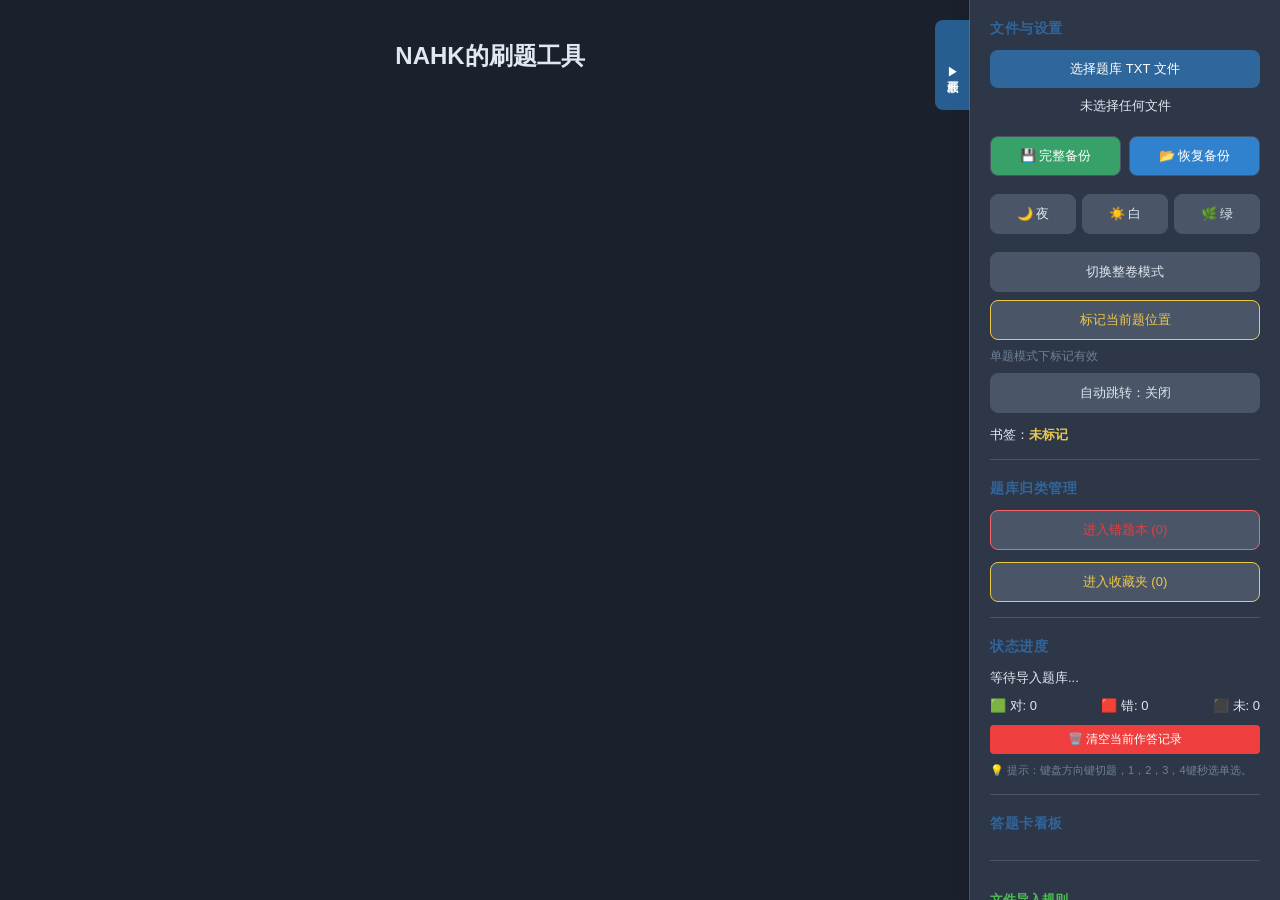
==== index.html @ a20abe1e "首页改为index.html" ====
<!doctype html>
<html lang="zh-CN">
  <head>
    <meta charset="UTF-8" />
    <title>NAHK的刷题工具</title>
    <link rel="stylesheet" href="doti.css" />
    <style></style>
  </head>
  <body>
    <div class="main-title">NAHK的刷题工具</div>

    <div id="quizContainer"></div>

    <div class="nav-panel" id="navPanel" style="display: none">
      <button id="prevBtn" class="nav-btn">上一题</button>
      <button id="nextBtn" class="nav-btn">下一题</button>
    </div>

    <div class="sidebar-panel" id="sidebarPanel">
      <button class="toggle-sidebar-btn" id="toggleSidebarBtn">
        ▶ 展开面板
      </button>

      <div class="sidebar-content">
        <div class="sidebar-section">
          <h3>文件与设置</h3>
          <div class="control-grid">
            <label for="fileInput" class="file-upload-btn"
              >选择题库 TXT 文件</label
            >
            <input type="file" id="fileInput" accept=".txt" />
            <div
              id="fileNameDisplay"
              class="info-item"
              style="text-align: center; word-break: break-all"
            >
              未选择任何文件
            </div>

            <div
              style="
                display: grid;
                grid-template-columns: 1fr 1fr;
                gap: 8px;
                margin: 12px 0 10px 0;
              "
            >
              <button
                id="exportBackupBtn"
                class="action-btn tooltip-btn"
                style="background: #38a169; color: white"
                data-title="一键备份：将所有数据（题库、收藏、错题、作答记录、书签等）打包成一个 .json 文件下载"
              >
                💾 完整备份
              </button>

              <label
                for="importBackupInput"
                class="action-btn tooltip-btn"
                style="
                  background: #3182ce;
                  color: white;
                  text-align: center;
                  cursor: pointer;
                "
                data-title="从之前导出的 .json 备份文件恢复所有数据"
              >
                📂 恢复备份
              </label>
              <input
                type="file"
                id="importBackupInput"
                accept=".json"
                style="display: none"
              />
            </div>

            <!-- 主题切换 -->
            <div
              style="
                display: grid;
                grid-template-columns: 1fr 1fr 1fr;
                gap: 6px;
                margin-bottom: 10px;
              "
            >
              <button id="themeNight" class="action-btn">🌙 夜</button>
              <button id="themeLight" class="action-btn">☀️ 白</button>
              <button id="themeGreen" class="action-btn">🌿 绿</button>
            </div>

            <button id="toggleModeBtn" class="action-btn">切换整卷模式</button>
            <button
              id="setBookmarkBtn"
              class="action-btn"
              style="border-color: #ecc94b; color: #ecc94b"
            >
              标记当前题位置
            </button>
            <span style="font-size: 12px; color: #718096;">单题模式下标记有效</span>
            <button id="toggleAutoNextBtn" class="action-btn">
              自动跳转：关闭
            </button>
          </div>

          <div class="info-item" style="margin-top: 12px">
            书签：<span
              id="bookmarkTip"
              style="color: #ecc94b; font-weight: bold"
              >未标记</span
            >
          </div>
        </div>

        <div class="sidebar-section">
          <h3>题库归类管理</h3>
          <div class="control-grid" style="gap: 6px">
            <button
              id="toggleWrongModeBtn"
              class="action-btn"
              style="border-color: #f56565; color: #e53e3e"
            >
              进入错题本 (<span id="wrongCount">0</span>)
            </button>
            <div
              id="wrongActionGroup"
              style="display: flex; gap: 4px; display: none"
            >
              <button
                id="exportWrongBtn"
                class="action-btn"
                style="
                  background-color: #38a169;
                  color: white;
                  padding: 4px;
                  font-size: 11px;
                  width: 100%;
                "
              >
                导出错题
              </button>
              <button
                id="clearWrongBtn"
                class="action-btn danger-btn"
                style="padding: 4px; font-size: 11px; width: 100%"
              >
                清空错题
              </button>
            </div>

            <button
              id="toggleFavModeBtn"
              class="action-btn"
              style="border-color: #ecc94b; color: #ecc94b; margin-top: 6px"
            >
              进入收藏夹 (<span id="favCount">0</span>)
            </button>
            <div
              id="favActionGroup"
              style="display: flex; gap: 4px; display: none"
            >
              <button
                id="exportFavBtn"
                class="action-btn"
                style="
                  background-color: #38a169;
                  color: white;
                  padding: 4px;
                  font-size: 11px;
                  width: 100%;
                "
              >
                导出收藏
              </button>
              <button
                id="clearFavBtn"
                class="action-btn danger-btn"
                style="padding: 4px; font-size: 11px; width: 100%"
              >
                清空收藏
              </button>
            </div>
          </div>
        </div>

        <div class="sidebar-section">
          <h3>状态进度</h3>
          <div
            class="info-item"
            id="progressText"
            style="color: #e2e8f0; font-weight: 500"
          >
            等待导入题库...
          </div>
          <div
            class="info-item"
            style="
              display: flex;
              justify-content: space-between;
              margin-top: 8px;
            "
          >
            <span>🟩 对: <span id="statCorrect">0</span></span>
            <span>🟥 错: <span id="statWrong">0</span></span>
            <span>⬛ 未: <span id="statUnsolved">0</span></span>
          </div>

          <button
            id="clearTracksBtn"
            class="action-btn danger-btn"
            style="
              margin-top: 10px;
              width: 100%;
              padding: 6px;
              font-size: 12px;
              border-radius: 4px;
            "
          >
            🗑️ 清空当前作答记录
          </button>

          <div
            class="info-item"
            style="font-size: 11px; color: #718096; margin-top: 8px"
          >
            💡 提示：键盘方向键切题，1，2，3，4键秒选单选。
          </div>
        </div>

        <div class="sidebar-section" style="flex: 1">
          <h3>答题卡看板</h3>
          <div id="boxGrid"></div>
        </div>
        <h5
          onclick="window.open('tiku.html', '_blank')"
          style="
            color: #4cbd50;
            text-decoration: underline;
            cursor: pointer;
            display: inline-block;
            margin-top: 10px;
          "
        >
          文件导入规则
        </h5>
      </div>
    </div>
    <script src="doti.js"></script>
  </body>
</html>
---- doti.css ----
/* ==================== 1. 默认夜间模式 (Dark) ==================== */
:root {
  --bg-color: #1a202c;
  --text-color: #e2e8f0;
  --card-bg: #2d3748;
  --border-color: #4a5568;
  --option-bg: #2d3748;
  --option-hover: #4a5568;
  --correct-bg: #1c452698;
  --correct-text: #a3e635;
  --wrong-bg: #631c1c69;
  --wrong-text: #fca5a5;
  --accent-color: #3182ce9f;
  --accent-hover: #2b6cb0;
  --btn-bg: #4a5568;
  --btn-text: #e2e8f0;
}

/* ==================== 2. 白天模式 (Light) ==================== */
[data-theme="light"] {
  --bg-color: #fdfdfd;
  --text-color: #333333;
  --card-bg: #ffffff;
  --border-color: #cbd5e0;
  --option-bg: #f8fafc;
  --option-hover: #edf2f7;
  --correct-bg: #d4edda;
  --correct-text: #155724;
  --wrong-bg: #f8d7da;
  --wrong-text: #721c2591;
  --accent-color: #3182ce;
  --accent-hover: #2b6cb0;
  --btn-bg: #ffffff;
  --btn-text: #2d3748;
}

/* ==================== 3. 护眼绿模式 (Green) ==================== */
/* 特点：柔和护眼、清新自然，适合长时间刷题使用 */
[data-theme="green"] {
  /* 整体背景 - 极淡的青绿色，降低视觉疲劳 */
  --bg-color: #e6fffaa1;
  
  /* 主要文字颜色 - 深青绿色，清晰舒适 */
  --text-color: #2c7a7b;
  
  /* 卡片/题目区域背景 - 纯白色，保持内容区域清晰 */
  --card-bg: #ffffff;
  
  /* 边框颜色 - 柔和的青绿色边框 */
  --border-color: #b2f5ea;
  
  /* 选项默认背景 */
  --option-bg: #f0fff4;
  
  /* 选项鼠标悬停背景 - 稍亮的绿色 */
  --option-hover: #c6f6d5;
  
  /* 正确答案背景 - 浅绿色 */
  --correct-bg: #c6f6d5;
  --correct-text: #22543d;
  
  /* 错误答案背景 - 柔和的浅红色 */
  --wrong-bg: #fed7d7;
  --wrong-text: #822727a1;
  
  /* 主色调（按钮、强调色） - 清新海绿色 */
  --accent-color: #38b2ac;
  --accent-hover: #319795;
  
  /* 普通按钮背景 - 淡青绿色 */
  --btn-bg: #ccf0ea;
  /* 按钮文字颜色 */
  --btn-text: #2c7a7b;
}

/* ==================== 4. 基础布局样式 ==================== */
body {
  font-family:
    -apple-system, BlinkMacSystemFont, "Segoe UI", Roboto, Helvetica, Arial,
    sans-serif;
  background-color: var(--bg-color);
  color: var(--text-color);
  padding: 40px 340px 40px 40px; /* 右边留出足够侧边栏空间 */
  margin: 0;
  transition:
    background-color 0.2s,
    color 0.2s,
    padding-right 0.3s;
}

.main-title {
  font-size: 24px;
  font-weight: 600;
  margin: 0 auto 25px auto;
  max-width: 750px;
  text-align: center;
}

#quizContainer {
  max-width: 750px;
  margin: 0 auto;
}

.question {
  background-color: var(--card-bg);
  padding: 30px;
  border-radius: 16px;
  box-shadow: 0 4px 6px -1px rgba(0, 0, 0, 0.1);
  margin-bottom: 25px;
}

.question p {
  font-size: 17px;
  line-height: 1.6;
  margin-top: 0;
  margin-bottom: 20px;
  font-weight: 500;
}

.options {
  list-style: none;
  padding: 0;
  margin: 0;
  display: flex;
  flex-direction: column;
  gap: 12px;
}

.options li {
  cursor: pointer;
  padding: 14px 18px;
  background-color: var(--option-bg);
  border: 1px solid var(--border-color);
  border-radius: 10px;
  font-size: 15px;
  transition: all 0.15s ease;
}

.options li:hover {
  background-color: var(--option-hover);
  transform: translateX(4px);
}

.options li.active-choice {
  border-color: var(--accent-color) !important;
  background-color: var(--option-hover) !important;
  font-weight: bold;
}

.correct {
  background-color: var(--correct-bg) !important;
  color: var(--correct-text) !important;
  border-color: #48bb78 !important;
  font-weight: 600;
}

.wrong {
  background-color: var(--wrong-bg) !important;
  color: var(--wrong-text) !important;
  border-color: #f56565 !important;
  font-weight: 600;
}

/* 填空题专属样式 */
.blank-container {
  display: flex;
  flex-direction: column;
  gap: 12px;
  margin-top: 15px;
}

.blank-input {
  width: 100%;
  padding: 14px 18px;
  font-size: 15px;
  border: 1px solid var(--border-color);
  border-radius: 10px;
  background-color: var(--card-bg);
  color: var(--text-color);
  box-sizing: border-box;
  outline: none;
}
.blank-input:focus {
  border-color: var(--accent-color);
}

/* ==================== 5. 导航按钮 ==================== */
.nav-panel {
  display: flex;
  gap: 15px;
  margin: 20px auto 0 auto;
  max-width: 750px;
}

.nav-btn {
  background-color: var(--accent-color);
  color: white;
  border: none;
  padding: 12px 24px;
  border-radius: 8px;
  cursor: pointer;
  font-size: 15px;
  font-weight: 500;
  flex: 1;
}
.nav-btn:hover {
  background-color: var(--accent-hover);
}
.nav-btn:disabled {
  background-color: #cbd5e0;
  color: #718096;
  cursor: not-allowed;
}

/* ==================== 6. 侧边栏面板 ==================== */
.sidebar-panel {
  position: fixed;
  right: 0;
  top: 0;
  width: 310px;
  height: 100vh;
  background-color: var(--card-bg);
  border-left: 1px solid var(--border-color);
  box-shadow: -4px 0 15px rgba(0, 0, 0, 0.08);
  transition: transform 0.3s ease;
  z-index: 2000;
  display: flex;
  flex-direction: column;
}

.sidebar-panel.collapsed {
  transform: translateX(310px);
}

.toggle-sidebar-btn {
  position: absolute;
  left: -35px;
  top: 20px;
  width: 35px;
  height: 90px;
  background-color: var(--accent-color);
  color: white;
  border: none;
  border-radius: 8px 0 0 8px;
  cursor: pointer;
  font-size: 12px;
  writing-mode: vertical-lr;
  text-align: center;
}

.sidebar-content {
  padding: 20px;
  display: flex;
  flex-direction: column;
  height: 100%;
  box-sizing: border-box;
  overflow-y: auto;
  gap: 20px;
}

.sidebar-section {
  border-bottom: 1px solid var(--border-color);
  padding-bottom: 15px;
}
.sidebar-section:last-child {
  border-bottom: none;
}
.sidebar-section h3 {
  margin: 0 0 12px 0;
  font-size: 14px;
  font-weight: 600;
  color: var(--accent-color);
  text-transform: uppercase;
  letter-spacing: 0.5px;
}

.control-grid {
  display: flex;
  flex-direction: column;
  gap: 8px;
}

.file-upload-btn {
  background-color: var(--accent-color);
  color: white;
  padding: 10px;
  border-radius: 8px;
  cursor: pointer;
  font-weight: 500;
  text-align: center;
  font-size: 13px;
}
#fileInput {
  display: none;
}

.action-btn {
  background-color: var(--btn-bg);
  color: var(--btn-text);
  border: 1px solid var(--border-color);
  padding: 10px 12px;
  border-radius: 8px;
  cursor: pointer;
  font-size: 13px;
  font-weight: 500;
  text-align: center;
  transition: all 0.2s;
  width: 100%;
  box-sizing: border-box;
}
.action-btn:hover {
  border-color: var(--accent-color);
  background-color: var(--option-hover);
}
.action-btn.active {
  background-color: var(--accent-color) !important;
  color: white !important;
  border-color: var(--accent-color) !important;
}
.danger-btn {
  background-color: #ee3e3e !important;
  color: white !important;
  border: none;
}
.danger-btn:hover {
  background-color: #c53030 !important;
}

.info-item {
  font-size: 13px;
  color: var(--text-color);
  line-height: 1.5;
}

/* ==================== 答题卡看板紧凑精致版（一排8个） ==================== */

/* 1. 网格容器：改成一排 8 个，格子会自动等比例缩小 */
.box-grid {
  display: grid;
  grid-template-columns: repeat(8, 1fr); /* 👈 改为 8 列 */
  gap: 8px; /* 紧凑布局下，间距缩小到 8px 更协调 */
  width: 100%;
  box-sizing: border-box;
}

/* 2. 分题型小标题样式 */
.category-row-title {
  grid-column: span 8; /* 👈 必须同步改为 span 8，完美横跨一排 */
  font-size: 14px;
  font-weight: bold;
  color: var(--accent-color);
  margin: 16px 0 6px 0;
  border-left: 4px solid var(--accent-color);
  padding-left: 8px;
}

/* 3. 答题卡格子：尺寸精致、数字大小适中 */
.grid-box {
  aspect-ratio: 1;
  background-color: var(--option-bg);
  border: 1px solid var(--border-color);

  /* 调整圆角：小格子配 6px 微圆角更精致 */
  border-radius: 6px;

  display: flex;
  align-items: center;
  justify-content: center;

  /* 核心缩小属性 */
  font-size: 14px; /* 👈 字号从 20px 降到 14px，小巧清晰 */
  font-weight: 700; /* 👈 保持粗体，确保小字也能一眼看清 */
  line-height: 1;

  cursor: pointer;
  transition: all 0.15s ease;
  color: var(--text-color);
  user-select: none;
}

/* 悬浮互动 */
.grid-box:hover {
  filter: brightness(1.2);
  transform: scale(1.08); /* 小格子放大效果可以稍微明显一点 */
}

/* 当前处于激活浏览状态的格子 */
.grid-box.current-view {
  border: 2px solid var(--text-color) !important; /* 稍微调细一点边框 */
  box-shadow: 0 0 8px var(--accent-color);
}

/* 答题状态高亮 */
.grid-box.status-correct {
  background-color: #2f855a !important;
  color: white !important;
  border-color: #48bb78 !important;
}

.grid-box.status-wrong {
  background-color: #9b2c2cd4 !important;
  color: white !important;
  border-color: #ee6f6fd7 !important;
}

/* 收藏夹特殊金边 */
.grid-box.status-fav {
  border: 1.8px solid #ecc94b !important;
}


/* ----------------------------------------气泡提示---------------------------------------------- */
/* 1. 给按钮设置相对定位，作为气泡的基准锚点 */
.tooltip-btn {
  position: relative !important;
}

/* 2. 构建自定义提示气泡 */
.tooltip-btn::after {
  content: attr(data-title); /* 动态读取 HTML 中的 data-title 文字 */
  position: absolute;
  top: 115%;                 /* 定位在按钮的下方，完美避开左侧的分界线与展开按钮 */
  left: 80%;
  transform: translateX(-50%) translateY(-5px); /* 居中并往上提一点，做动画准备 */
  
  /* 气泡美化样式 */
  background-color: rgba(23, 25, 35, 0.95); /* 深色精致半透明背景 */
  color: #ffffff;                            /* 纯白文字 */
  font-size: 11px;                           /* 略微缩小的精致字体 */
  line-height: 1.5;
  padding: 8px 12px;
  border-radius: 6px;
  width: 150px;                              /* 限制宽度，使其自动换行块状化 */
  white-space: normal;                       /* 允许文字自然换行 */
  text-align: left;
  font-weight: normal;
  box-shadow: 0 4px 12px rgba(0, 0, 0, 0.3); /* 加深阴影，使其在暗色主题下也很清晰 */
  border: 1px solid rgba(255, 255, 255, 0.1);/* 极细的微光边框 */
  
  /* 隐藏与动画过渡 */
  opacity: 0;
  pointer-events: none;                      /* 鼠标划过气泡本身时不会误触发 */
  transition: opacity 0.2s ease, transform 0.2s ease;
  z-index: 99999;                            /* 确保置于最顶层，不被其他面板遮挡 */
}

/* 3. 鼠标悬停时触发丝滑浮现 */
.tooltip-btn:hover::after {
  opacity: 1;
  transform: translateX(-50%) translateY(0); /* 伴随向下微微沉淀的动画，极具质感 */
}

/* 4. 可选：为气泡顶部添加一个小箭头 */
.tooltip-btn::before {
  content: "";
  position: absolute;
  top: 100%;
  left: 50%;
  transform: translateX(-50%);
  border-width: 5px;
  border-style: solid;
  border-color: transparent transparent rgba(23, 25, 35, 0.95) transparent;
  opacity: 0;
  transition: opacity 0.2s ease;
  pointer-events: none;
  z-index: 99999;
}
.tooltip-btn:hover::before {
  opacity: 1;
}
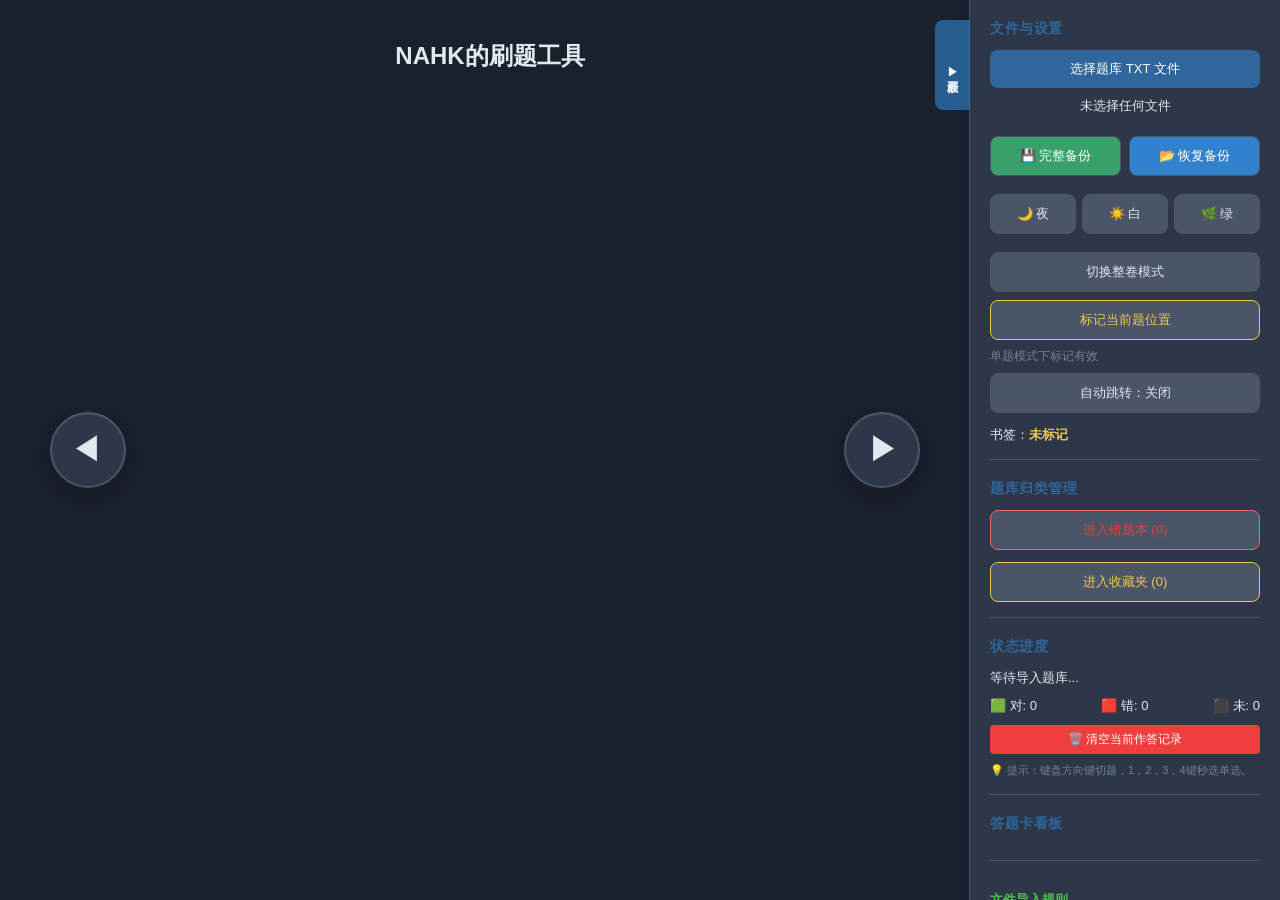
==== commit c6a25061: "左右按钮" ====
--- a/index.html
+++ b/index.html
@@ -10,6 +10,8 @@
     <div class="main-title">NAHK的刷题工具</div>
 
     <div id="quizContainer"></div>
+    <button id="sidePrevBtn" class="side-nav-btn left" title="上一题">◀</button>
+<button id="sideNextBtn" class="side-nav-btn right" title="下一题">▶</button>
 
     <div class="nav-panel" id="navPanel" style="display: none">
       <button id="prevBtn" class="nav-btn">上一题</button>
--- a/doti.css
+++ b/doti.css
@@ -467,4 +467,77 @@
 }
 .tooltip-btn:hover::before {
   opacity: 1;
+}
+
+/* ==================== 7. 左右两侧三角形悬浮切题按钮（极致美化大字版） ==================== */
+.side-nav-btn {
+  position: fixed;
+  top: 50%;
+  transform: translateY(-50%);
+  width: 76px;                 /* 增大尺寸，使其更容易盲操点击 */
+  height: 76px;
+  background-color: var(--card-bg);
+  color: var(--text-color);    /* 默认使用文字颜色，视觉更柔和高级 */
+  border: 2px solid var(--border-color);
+  border-radius: 50%;
+  font-size: 32px;             /* 增大三角形箭头尺寸 */
+  cursor: pointer;
+  display: flex;
+  align-items: center;
+  justify-content: center;
+  box-shadow: 0 8px 24px rgba(0, 0, 0, 0.18), 
+              inset 0 1px 0 rgba(255, 255, 255, 0.05); /* 外阴影+内微光，营造立体悬浮感 */
+  backdrop-filter: blur(8px);  /* 现代毛玻璃效果，若背景有滚动题干会有朦胧透出感 */
+  transition: all 0.25s cubic-bezier(0.4, 0, 0.2, 1); /* 丝滑弹性动画过渡 */
+  z-index: 1000;
+  user-select: none;
+  padding: 0;
+}
+
+/* 定位：左侧靠左，右侧靠右（增加安全呼吸间距，防止贴边太死显得呆板） */
+.side-nav-btn.left {
+  left: 50px;
+  padding-right: 4px;          /* 微调左箭头视觉中心偏置 */
+}
+.side-nav-btn.right {
+  /* 侧边栏默认未折叠时占310px，按钮智能贴合在主内容区右侧边缘 */
+  right: 360px; 
+  padding-left: 4px;           /* 微调右箭头视觉中心偏置 */
+}
+
+/* 当右侧侧边栏面板被“折叠收起”时，右侧三角形按钮自动以动画形式往右靠拢 */
+#sidebarPanel.collapsed ~ .side-nav-btn.right {
+  right: 60px;
+}
+
+/* 🎯 悬浮触碰（Hover）高级动态视效 */
+.side-nav-btn:hover:not(:disabled) {
+  background-color: var(--accent-hover);
+  color: #ffffff !important;   /* 悬浮时强制高亮为白色，与主题强调色形成强烈对比 */
+  border-color: var(--accent-hover);
+  transform: translateY(-50%) scale(1.12); /* 优雅放大，视觉冲击力更强 */
+  box-shadow: 0 12px 32px rgba(0, 0, 0, 0.28), 
+              0 0 15px cubic-bezier(0.4, 0, 0.2, 1); /* 增强悬浮流光阴影 */
+}
+
+/* 🎯 点击瞬间（Active）的物理下压反馈 */
+.side-nav-btn:active:not(:disabled) {
+  transform: translateY(-50%) scale(0.96);
+  box-shadow: 0 4px 12px rgba(0, 0, 0, 0.15);
+}
+
+/* 🚫 禁用状态（当到达第一题或最后一题、或者未载入题库时） */
+.side-nav-btn:disabled {
+  opacity: 0.12;               /* 更加朦胧的隐藏感 */
+  cursor: not-allowed;
+  transform: translateY(-50%) scale(1);
+  box-shadow: none;            /* 移除禁用状态的阴影 */
+  border-color: transparent;
+}
+
+/* 📱 响应式自适应适配：当屏幕宽度小于 1200px 时，为了防止遮挡长题目的行尾文字，自动优雅隐藏 */
+@media (max-width: 1200px) {
+  .side-nav-btn {
+    display: none !important;
+  }
 }
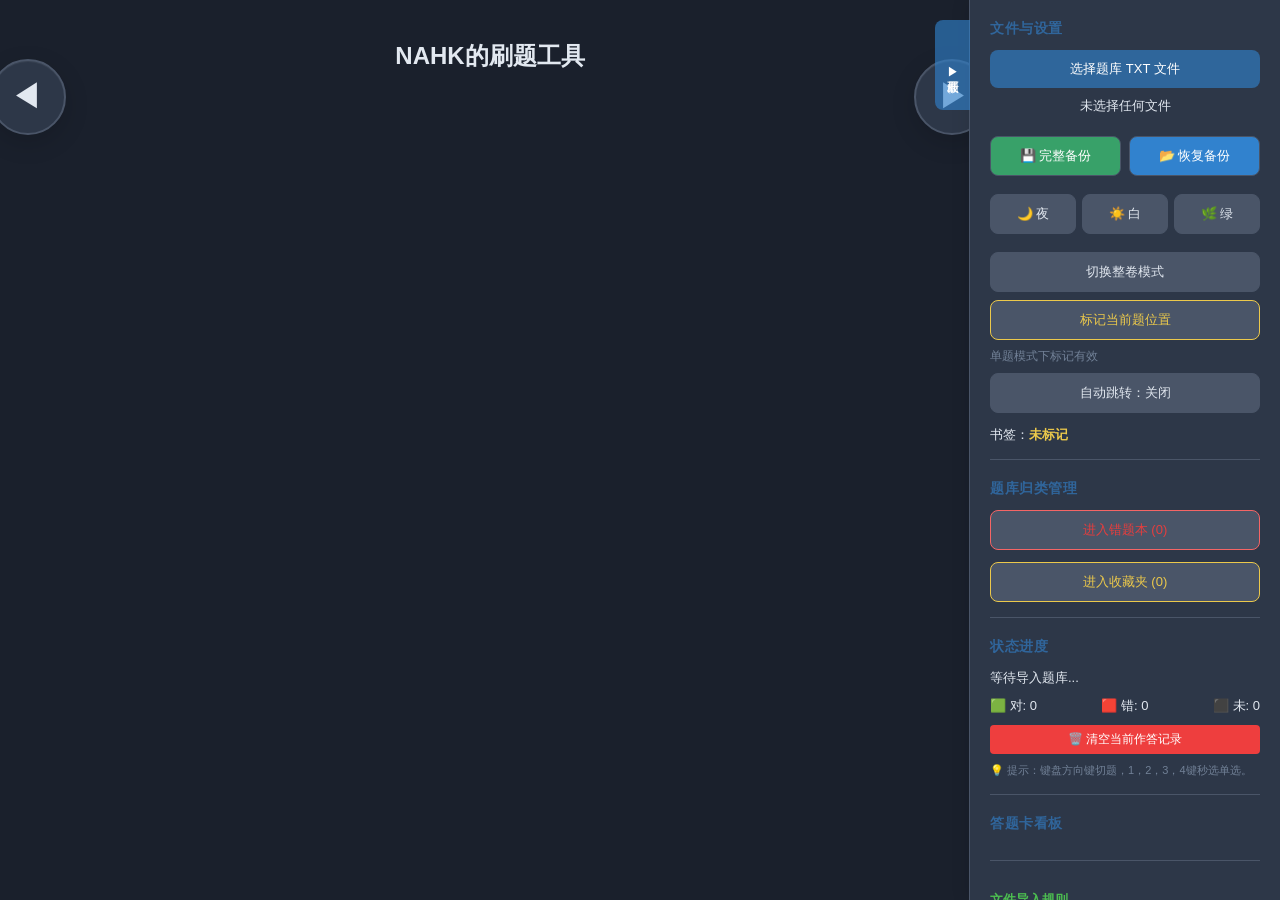
==== commit f63d4963: "botton居中" ====
--- a/index.html
+++ b/index.html
@@ -9,9 +9,11 @@
   <body>
     <div class="main-title">NAHK的刷题工具</div>
 
-    <div id="quizContainer"></div>
-    <button id="sidePrevBtn" class="side-nav-btn left" title="上一题">◀</button>
-<button id="sideNextBtn" class="side-nav-btn right" title="下一题">▶</button>
+<div id="quizWrapper" style="position: relative; max-width: 800px; margin: 0 auto;">
+      <div id="quizContainer" style="margin: 0;"></div>
+      <button id="sidePrevBtn" class="side-nav-btn left" title="上一题">◀</button>
+      <button id="sideNextBtn" class="side-nav-btn right" title="下一题">▶</button>
+    </div>
 
     <div class="nav-panel" id="navPanel" style="display: none">
       <button id="prevBtn" class="nav-btn">上一题</button>
--- a/doti.css
+++ b/doti.css
@@ -469,74 +469,68 @@
   opacity: 1;
 }
 
-/* ==================== 7. 左右两侧三角形悬浮切题按钮（极致美化大字版） ==================== */
+/* ==================== 7. 左右两侧三角形悬浮切题按钮（卡片垂直居中版） ==================== */
 .side-nav-btn {
-  position: fixed;
-  top: 50%;
+  position: absolute;        /* 更改为绝对定位，相对于 quizWrapper */
+  top: 50%;                  /* 定位在卡片高度的 50% 处 */
   transform: translateY(-50%);
-  width: 76px;                 /* 增大尺寸，使其更容易盲操点击 */
+  width: 76px;
   height: 76px;
   background-color: var(--card-bg);
-  color: var(--text-color);    /* 默认使用文字颜色，视觉更柔和高级 */
+  color: var(--text-color);
   border: 2px solid var(--border-color);
   border-radius: 50%;
-  font-size: 32px;             /* 增大三角形箭头尺寸 */
+  font-size: 32px;
   cursor: pointer;
   display: flex;
   align-items: center;
   justify-content: center;
-  box-shadow: 0 8px 24px rgba(0, 0, 0, 0.18), 
-              inset 0 1px 0 rgba(255, 255, 255, 0.05); /* 外阴影+内微光，营造立体悬浮感 */
-  backdrop-filter: blur(8px);  /* 现代毛玻璃效果，若背景有滚动题干会有朦胧透出感 */
-  transition: all 0.25s cubic-bezier(0.4, 0, 0.2, 1); /* 丝滑弹性动画过渡 */
-  z-index: 1000;
+  box-shadow: 0 8px 24px rgba(0, 0, 0, 0.15), 
+              inset 0 1px 0 rgba(255, 255, 255, 0.05);
+  backdrop-filter: blur(8px);
+  transition: transform 0.2s cubic-bezier(0.4, 0, 0.2, 1), 
+              background-color 0.2s, color 0.2s, border-color 0.2s, box-shadow 0.2s;
+  z-index: 10;               /* 保证在卡片外侧层级正确 */
   user-select: none;
   padding: 0;
 }
 
-/* 定位：左侧靠左，右侧靠右（增加安全呼吸间距，防止贴边太死显得呆板） */
+/* 精准定位在卡片外侧（800px宽度的左右两旁，留出 20px 的间距空隙） */
 .side-nav-btn.left {
-  left: 50px;
-  padding-right: 4px;          /* 微调左箭头视觉中心偏置 */
-}
+  left: -100px;              /* 卡片左侧外拉 100px (按钮宽76px + 24px间距) */
+  padding-right: 4px;        /* 修正左箭头视觉中心 */
+}
+
 .side-nav-btn.right {
-  /* 侧边栏默认未折叠时占310px，按钮智能贴合在主内容区右侧边缘 */
-  right: 360px; 
-  padding-left: 4px;           /* 微调右箭头视觉中心偏置 */
-}
-
-/* 当右侧侧边栏面板被“折叠收起”时，右侧三角形按钮自动以动画形式往右靠拢 */
-#sidebarPanel.collapsed ~ .side-nav-btn.right {
-  right: 60px;
-}
-
-/* 🎯 悬浮触碰（Hover）高级动态视效 */
+  right: -100px;             /* 卡片右侧外拉 100px */
+  padding-left: 4px;         /* 修正右箭头视觉中心 */
+}
+
+/* 🎯 悬浮触碰（Hover）动效 */
 .side-nav-btn:hover:not(:disabled) {
   background-color: var(--accent-hover);
-  color: #ffffff !important;   /* 悬浮时强制高亮为白色，与主题强调色形成强烈对比 */
+  color: #ffffff !important;
   border-color: var(--accent-hover);
-  transform: translateY(-50%) scale(1.12); /* 优雅放大，视觉冲击力更强 */
-  box-shadow: 0 12px 32px rgba(0, 0, 0, 0.28), 
-              0 0 15px cubic-bezier(0.4, 0, 0.2, 1); /* 增强悬浮流光阴影 */
-}
-
-/* 🎯 点击瞬间（Active）的物理下压反馈 */
+  transform: translateY(-50%) scale(1.12); /* 优雅放大 */
+  box-shadow: 0 12px 32px rgba(0, 0, 0, 0.25);
+}
+
+/* 🎯 点击瞬间（Active）反馈 */
 .side-nav-btn:active:not(:disabled) {
   transform: translateY(-50%) scale(0.96);
-  box-shadow: 0 4px 12px rgba(0, 0, 0, 0.15);
-}
-
-/* 🚫 禁用状态（当到达第一题或最后一题、或者未载入题库时） */
+}
+
+/* 🚫 禁用状态 */
 .side-nav-btn:disabled {
-  opacity: 0.12;               /* 更加朦胧的隐藏感 */
+  opacity: 0.15;
   cursor: not-allowed;
   transform: translateY(-50%) scale(1);
-  box-shadow: none;            /* 移除禁用状态的阴影 */
+  box-shadow: none;
   border-color: transparent;
 }
 
-/* 📱 响应式自适应适配：当屏幕宽度小于 1200px 时，为了防止遮挡长题目的行尾文字，自动优雅隐藏 */
-@media (max-width: 1200px) {
+/* 📱 响应式自适应：当屏幕总宽度不足以放下“卡片(800px) + 两侧按钮(200px)”时，自动隐藏侧边按钮以防出界 */
+@media (max-width: 1050px) {
   .side-nav-btn {
     display: none !important;
   }
